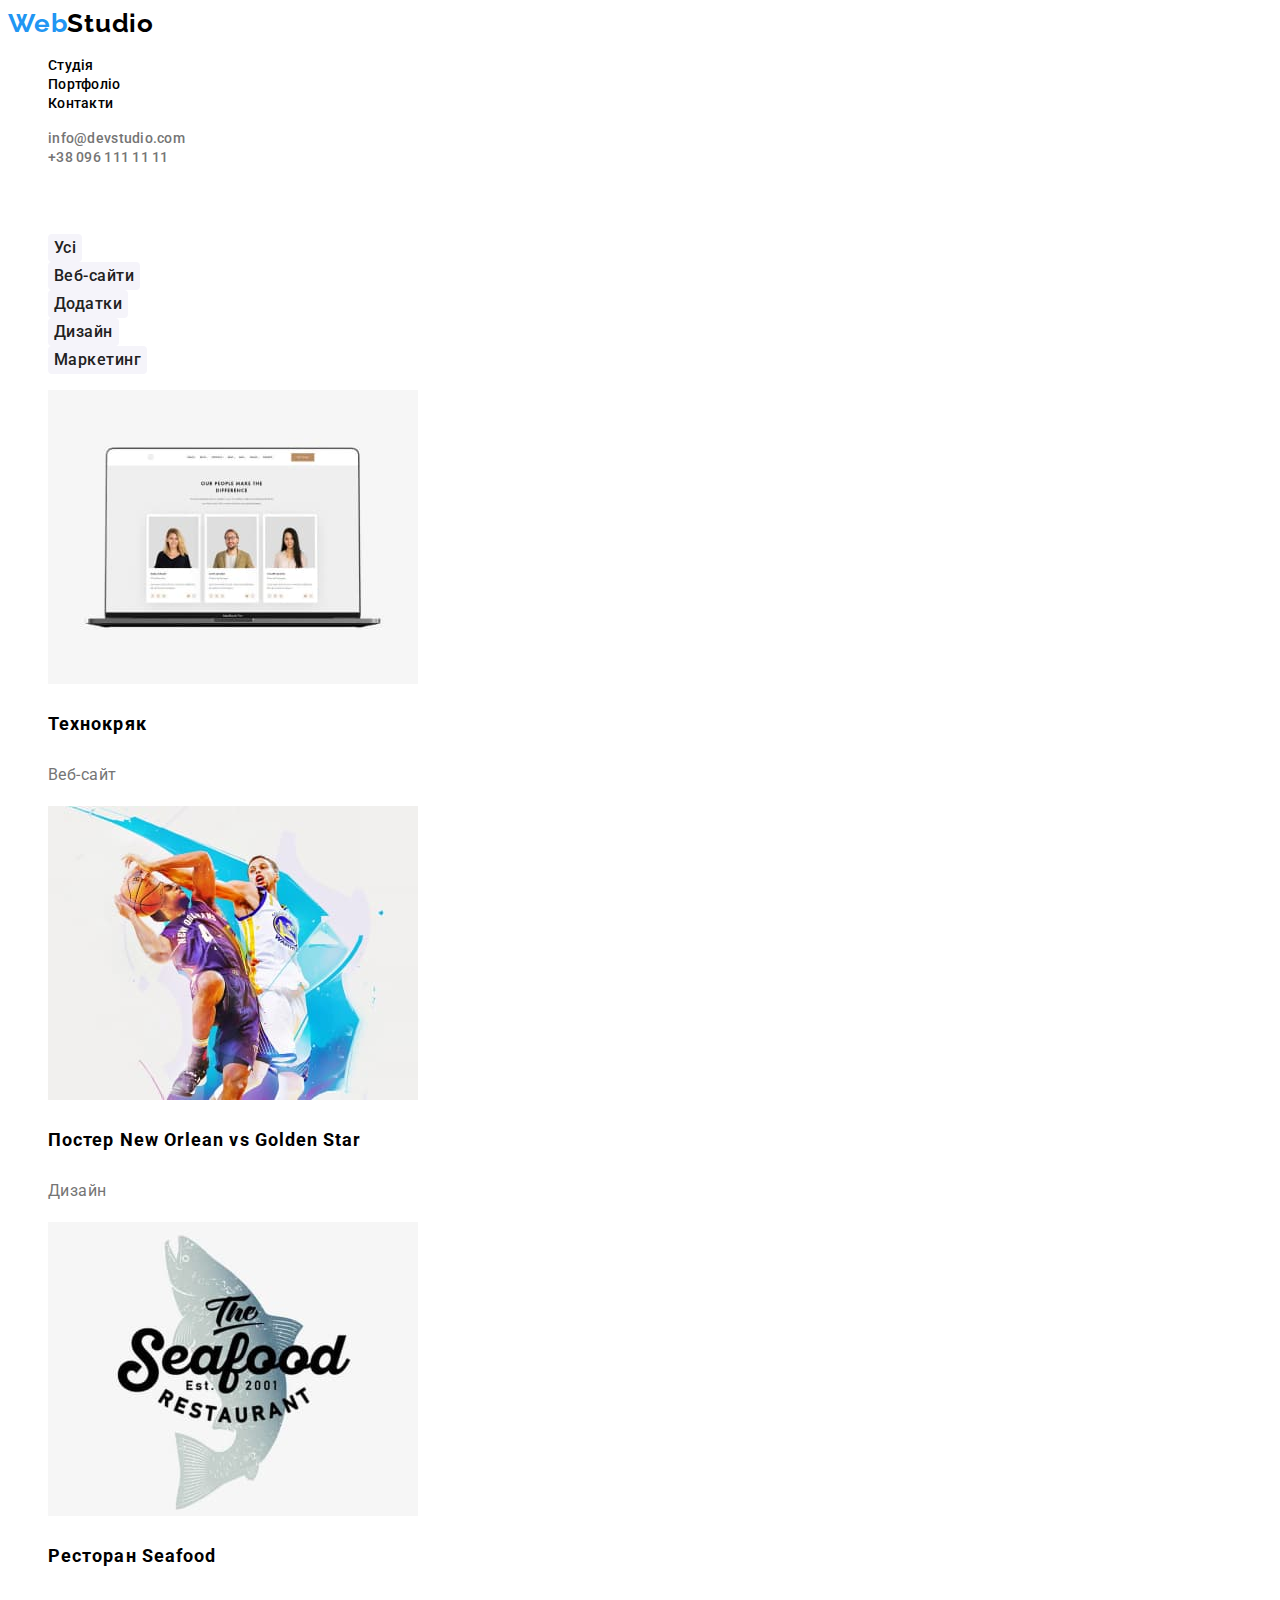
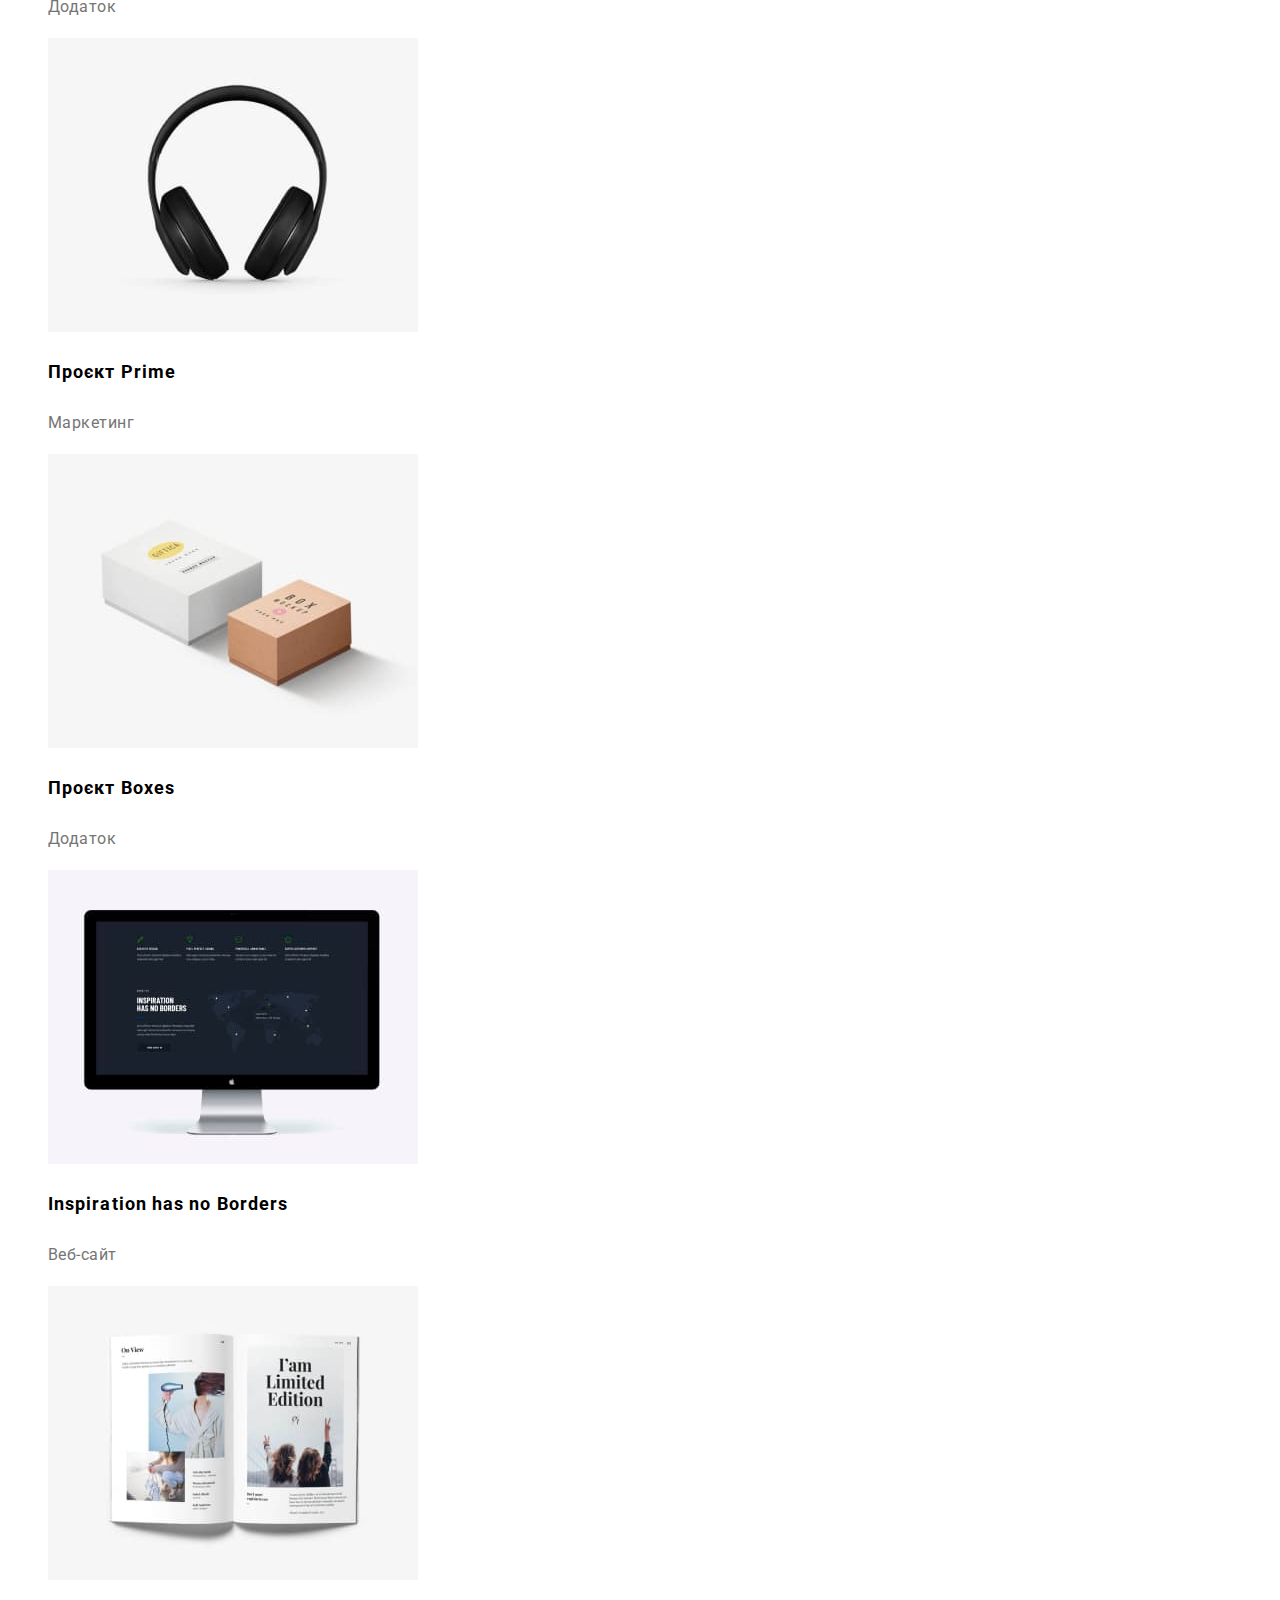
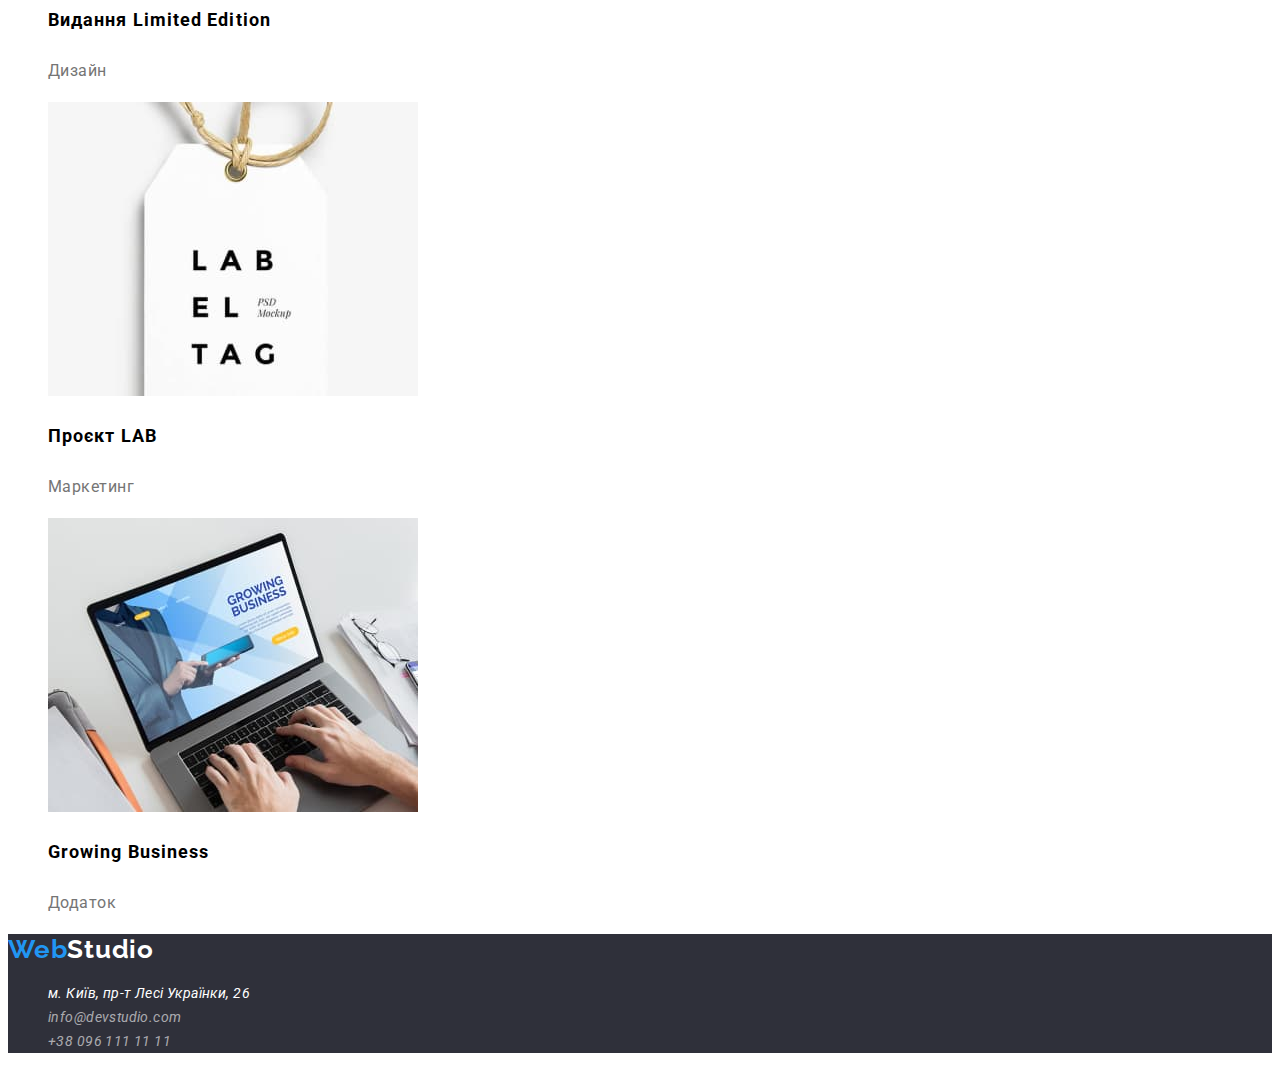
==== portfolio.html @ c7c8bc0b "second commit" ====
<!DOCTYPE html>
<html lang="uk">
<head>
    <meta charset="UTF-8">
    <meta http-equiv="X-UA-Compatible" content="IE=edge">
    <meta name="viewport" content="width=device-width, initial-scale=1.0">
    <link rel="preconnect" href="https://fonts.googleapis.com">
    <link rel="preconnect" href="https://fonts.gstatic.com" crossorigin>
    <link href="https://fonts.googleapis.com/css2?family=Raleway:wght@700&family=Roboto:wght@400;500;700;900&display=swap" rel="stylesheet">
    <link rel="stylesheet" href="./css/styles.css">
    <title>goit-markup-hw-02-portfolio</title>
</head>
<body class="body">
    <header class="header">
        <a href="#" class="logo"><span class="logo-web">Web</span><span class="logo-studio">Studio</span></a>
        <nav>
            <ul class="header-nav">
                <li><a href="#" class="header-nav-link">Студія</a></li>
                <li><a href="./portfolio.html" class="header-nav-link">Портфоліо</a></li>
                <li><a href="#" class="header-nav-link">Контакти</a></li>
            </ul>
            <ul class="header-contacts">
                <li><a href="mailto:info@devstudio.com" class="header-contacts-core">info@devstudio.com</a></li>
                <li><a href="tel:++380961111111" class="header-contacts-core">+38 096 111 11 11</a></li>
            </ul>           
        </nav>
    </header>
    <main>
        <section>
            <h2 class="portfolio">Портфоліо</h2>
            <ul>
                <li><button class="portfolio-btn" type="button">Усі</button></li>
                <li><button class="portfolio-btn" type="button">Веб-сайти</button></li>
                <li><button class="portfolio-btn" type="button">Додатки</button></li>
                <li><button class="portfolio-btn" type="button">Дизайн</button></li>
                <li><button class="portfolio-btn" type="button">Маркетинг</button></li>
            </ul>
        </section>
        <section>
            <ul>
                <li>
                    <img class="portfolio-img" src="./images/портфоліо/технокряк1.jpg" alt="ноутбук">
                    <h3 class="portfolio-title">Технокряк</h3>
                    <p class="portfolio-subtitle">Веб-сайт</p>
                </li>
                <li>
                    <img class="portfolio-img" src="./images/портфоліо/ПостерNewOrleavsGoldenStar1.jpg" alt="два гравці в баскетбол">
                    <h3 class="portfolio-title">Постер <span lang="en">New Orlean vs Golden Star</span></h3>
                    <p class="portfolio-subtitle">Дизайн</p>
                </li>
                <li>
                    <img class="portfolio-img" src="./images/портфоліо/РесторанSeafood1.jpg" alt="лого ресторану з рибою">
                    <h3 class="portfolio-title">Ресторан <span lang="en">Seafood</span></h3>
                    <p class="portfolio-subtitle">Додаток</p>
                </li>
                <li>
                    <img class="portfolio-img" src="./images/портфоліо/ПроєктPrime1.jpg" alt="навушники">
                    <h3 class="portfolio-title">Проєкт <span lang="en">Prime</span></h3>
                    <p class="portfolio-subtitle">Маркетинг</p>
                </li>
                <li>
                    <img class="portfolio-img" src="./images/портфоліо/ПроєктBoxes1.jpg" alt="коробки">
                    <h3 class="portfolio-title">Проєкт <span lang="en">Boxes</span></h3>
                    <p class="portfolio-subtitle">Додаток</p>
                </li>
                <li>
                    <img class="portfolio-img" src="./images/портфоліо/InspirationhasnoBorders1.jpg" alt="екран монітора">
                    <h3 class="portfolio-title" lang="en">Inspiration has no Borders</h3>
                    <p class="portfolio-subtitle">Веб-сайт</p>
                </li>
                <li>
                    <img class="portfolio-img" src="./images/портфоліо/ВиданняLimitedEdition1.jpg" alt="розгорнута книжка">
                    <h3 class="portfolio-title">Видання <span lang="en">Limited Edition</span></h3>
                    <p class="portfolio-subtitle">Дизайн</p>
                </li>
                <li>
                    <img class="portfolio-img" src="./images/портфоліо/ПроєктLAB1.jpg" alt="бірка">
                    <h3 class="portfolio-title">Проєкт <span lang="en">LAB</span></h3>
                    <p class="portfolio-subtitle">Маркетинг</p>
                </li>
                <li>
                    <img class="portfolio-img" src="./images/портфоліо/GrowingBusiness1.jpg" alt="друкує на ноутбуці">
                    <h3 class="portfolio-title" lang="en">Growing Business</h3>
                    <p class="portfolio-subtitle">Додаток</p>
                </li>
            </ul>
        </section>
    </main>
    <footer class="footer">
        <a href="#" class="logo"><span class="logo-web">Web</span><span class="footer-studio">Studio</span></a>
        <address>
            <ul class="list">
                <li><a href="https://goo.gl/maps/taaaHP7BocLZiyMx6" target="_blank" rel="noopener noreferrer" class="footer-address">м. Київ, пр-т Лесі Українки, 26</a></li>
                <li><a href="mailto:info@devstudio.com" class="footer-contacts">info@devstudio.com</a></li>
                <li><a href="tel:++380961111111" class="footer-contacts">+38 096 111 11 11</a></li>
            </ul>
        </address>
    </footer>
</body>
</html>
---- css/styles.css ----
:root
{
    --color-gray:#757575;
    --color-black:#000000;
    --color-blue:#2196F3;
    --color-white:#ffff;
    --color-backgroung:#2F303A;
}

body
{
    font-family: 'Roboto', sans-serif;
}



/* ---------HEADER -------*/



.header a
{
    text-decoration: none;
}
.body li
{
    list-style: none;
}
.logo 
{
    font-weight: 700;
    font-size: 26px;
    line-height: calc(31/26);
    letter-spacing: 0.03em;
    font-family: 'Raleway', sans-serif;
    cursor: pointer;
}
.logo-web 
{
    color:var(--color-blue)
}
.logo-studio 
{
    color:var(--color-black)
}
.header-nav 
{
    
}
.header-nav-link
{
    font-weight: 500;
    font-size: 14px;
    line-height: calc(16/14);
    letter-spacing: 0.02em;
    cursor: pointer;
    color:var(--color-black)
}
.header-nav-link:hover,
.header-nav-link:focus
{
   color:var(--color-blue)
}
.header-contacts 
{
   
}
.header-contacts-core 
{
    font-weight: 500;
    font-size: 14px;
    line-height: 16px;
    letter-spacing: 0.02em;
    cursor: pointer;
    color:var(--color-gray)
}
.header-contacts-core:hover,
.header-contacts-core:focus
{
    color:var(--color-blue)
}


/* -------------HERO------------- */

.hero 
{
    background: var(--color-backgroung)
}
.hero-title 
{
    font-weight: 900;
    font-size: 44px;
    line-height: calc(60/44);
    text-align: center;
    letter-spacing: 0.06em;
    text-transform: uppercase;
    color:var(--color-white)
}
.hero-btn 
{
    font-family: inherit;
    font-weight: 700;
    font-size: 16px;
    line-height: calc(30/16);
    display: flex;
    align-items: center;
    text-align: center;
    letter-spacing: 0.06em;
    color: var(--color-white);
    border: none;
    background: var(--color-blue)
    box-shadow: 0px 4px 4px rgba(0, 0, 0, 0.15);
    border-radius: 4px;
    cursor: pointer;
}




/* --------------FEATURES------------- */



.features 
{
    
}
.title
{
   color: var(--color-white);
}

.feature-list {
 
}
.feature-title 
{
    font-size: 14px;
    line-height: calc(16/14);
    letter-spacing: 0.03em;
    text-transform: uppercase;
    color: var(--color-black)
}
.feature-subtitle 
{
    font-size: 14px;
    line-height: calc(24/14);
    letter-spacing: 0.03em;
    color: var(--color-gray)
}



/* ----------PICTURES-------- */

.pictures 
{
    
}
.pictures-title 
{

    font-size: 36px;
    line-height: calc(42/36);
    text-align: center;
    letter-spacing: 0.03em;
    color: var(--color-black)
}
.pictures-list {
}




/* -------------TEAM----------- */


.team {
}
.team-title {
    font-size: 36px;
    line-height: calc(42/36);
    text-align: center;
    letter-spacing: 0.03em;
    color: var(--color-black)
}
.team-list {
}
.team-second-title {
    font-weight: 500;
    font-size: 16px;
    line-height: calc(19/16);
    text-align: center;
    letter-spacing: 0.03em;
    color: var(--color-black)
}
.team-subtitel 
{
    font-size: 16px;
    line-height: calc(19/16);
    text-align: center;
    letter-spacing: 0.03em;
    color: var(--color-gray)
}

/* --------FOOTER -----------*/

.footer a
{
    text-decoration: none;
}
.footer
{
    background: var(--color-backgroung)
}
.footer-studio
{
    color: var(--color-white);
}
.footer-address
{
    font-size: 14px;
    line-height: calc(24/14);
    letter-spacing: 0.03em;
    color: var(--color-white)
}
.footer-contacts
{
    font-weight: 400;
    font-size: 14px;
    line-height: calc(24/14);
    letter-spacing: 0.03em;
    color: rgba(255, 255, 255, 0.6);
    text-decoration: none;
}


/* ----------Portfolio------------ */


.portfolio 
{
    color: var(--color-white);
}
.portfolio-btn 
{
    font-family: inherit;
    font-weight: 500;
    font-size: 16px;
    line-height: calc(26/16);
    text-align: center;
    letter-spacing: 0.03em;
    color: #212121;
    background: #F5F4FA;
    border-radius: 4px;
    cursor: pointer;
    border: none;
}
.portfolio-btn:hover,
.portfolio-btn:focus
{
    background: #2196F3;
    box-shadow: 0px 3px 1px rgba(0, 0, 0, 0.1), 0px 1px 2px rgba(0, 0, 0, 0.08), 0px 2px 2px rgba(0, 0, 0, 0.12);
    border-radius: 4px;
}
.portfolio-img {
}
.portfolio-title 
{
    font-weight: 700;
    font-size: 18px;
    line-height: calc(36/18);
    letter-spacing: 0.06em;
    color: var(--color-black)
}
.portfolio-subtitle
{
    font-size: 16px;
    line-height: calc(30/16);
    letter-spacing: 0.03em;
    color: var(--color-gray)
}
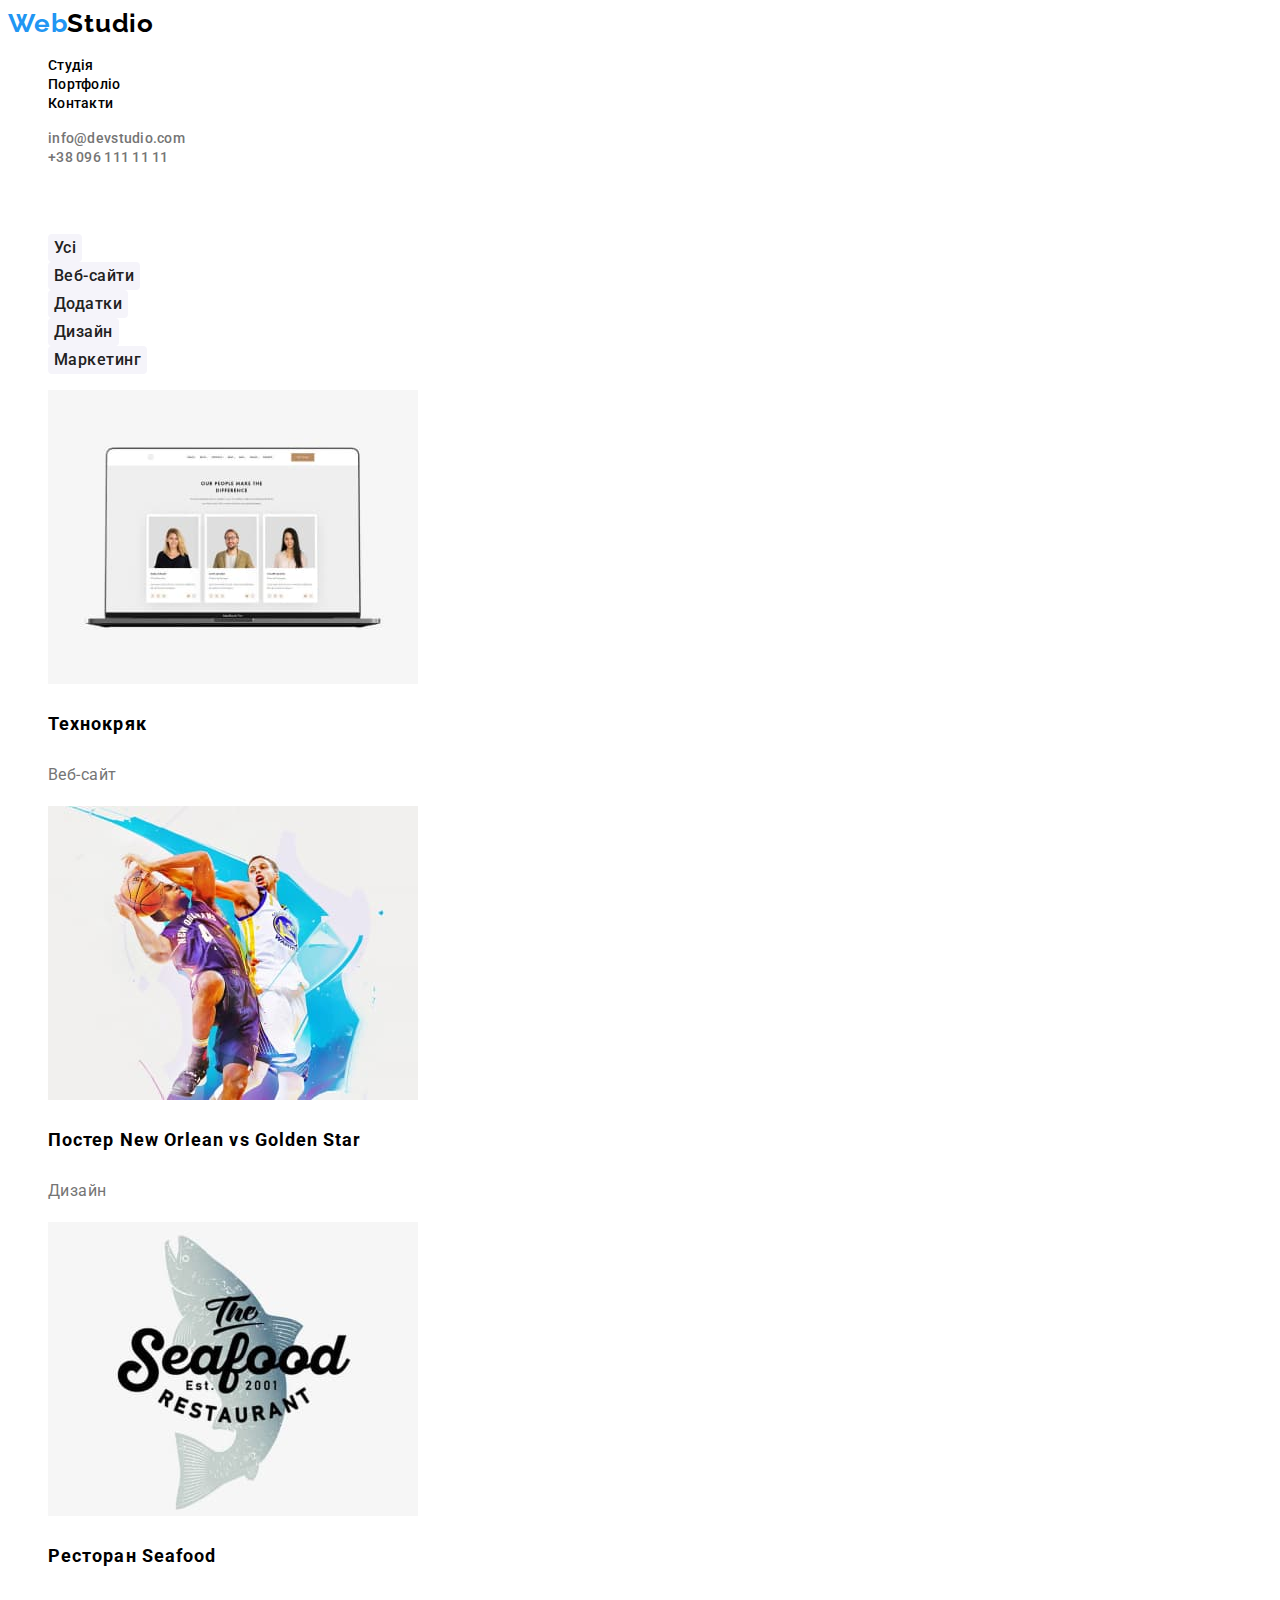
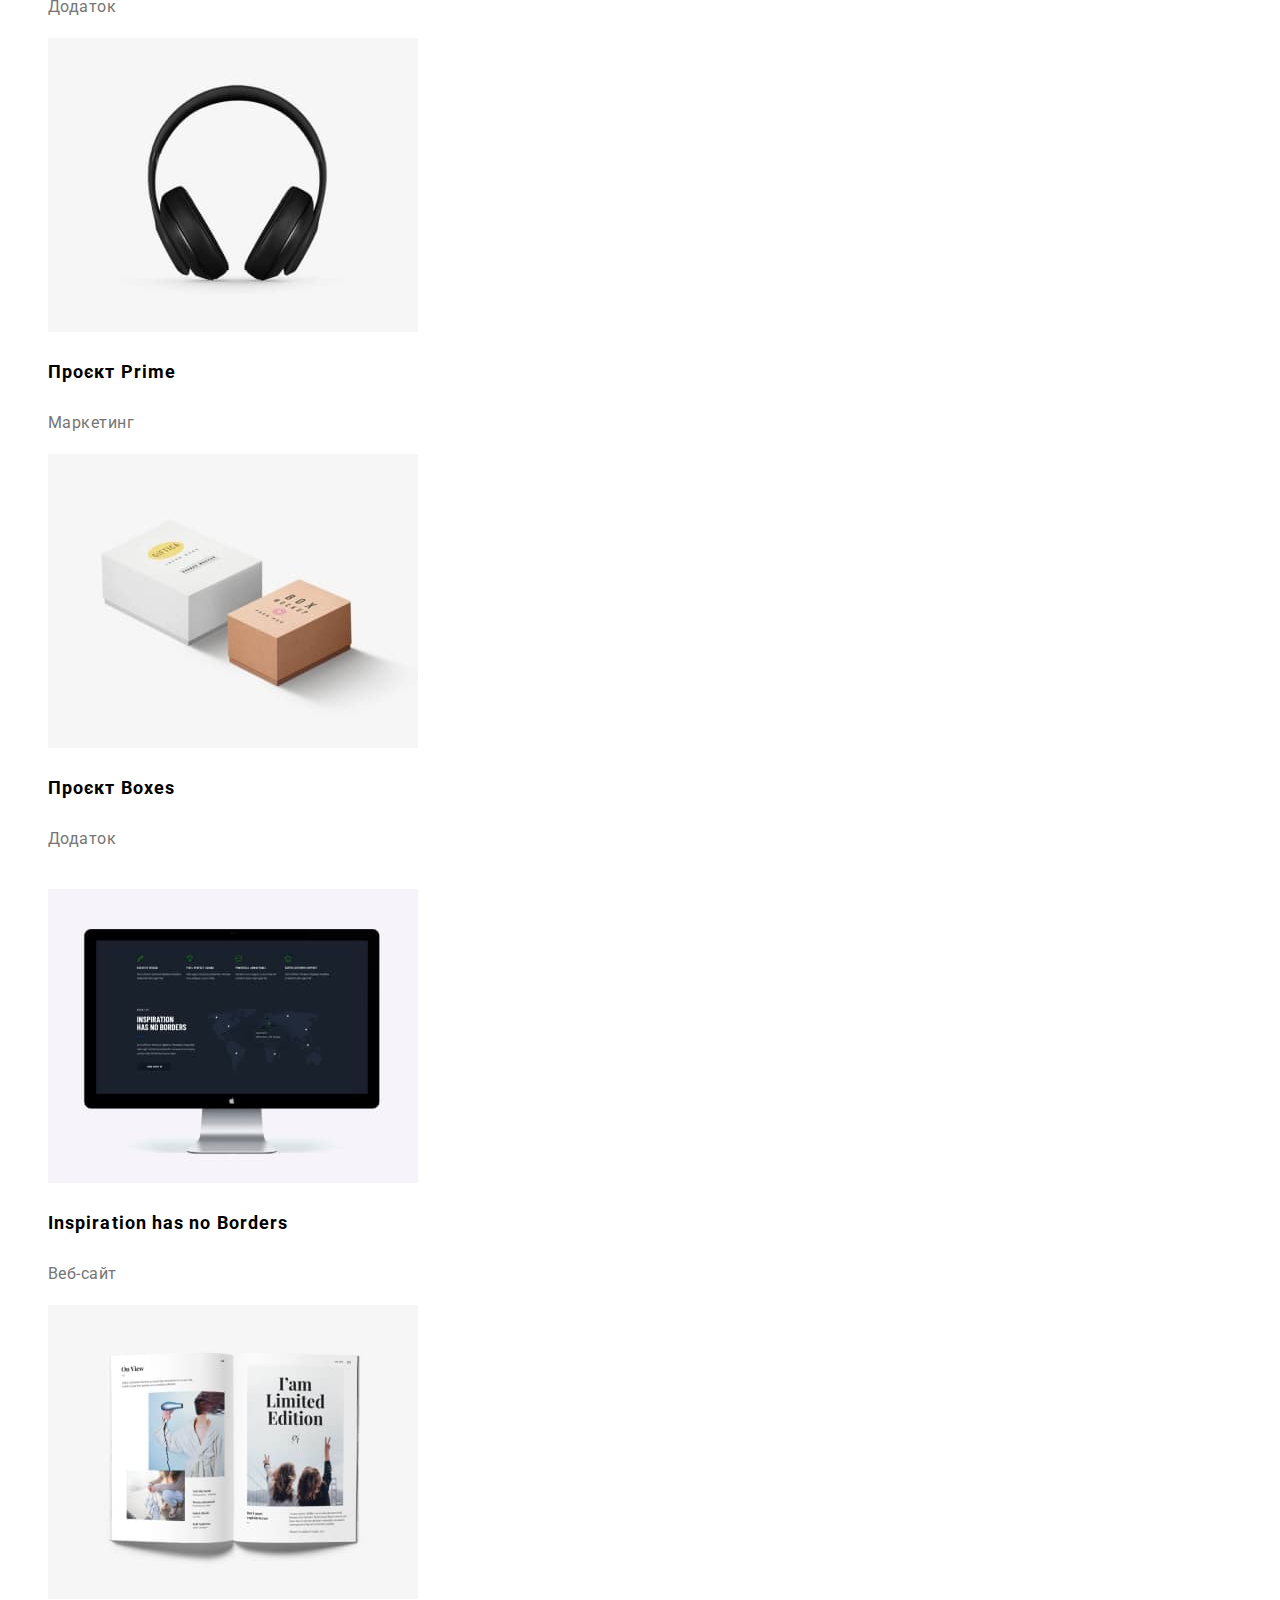
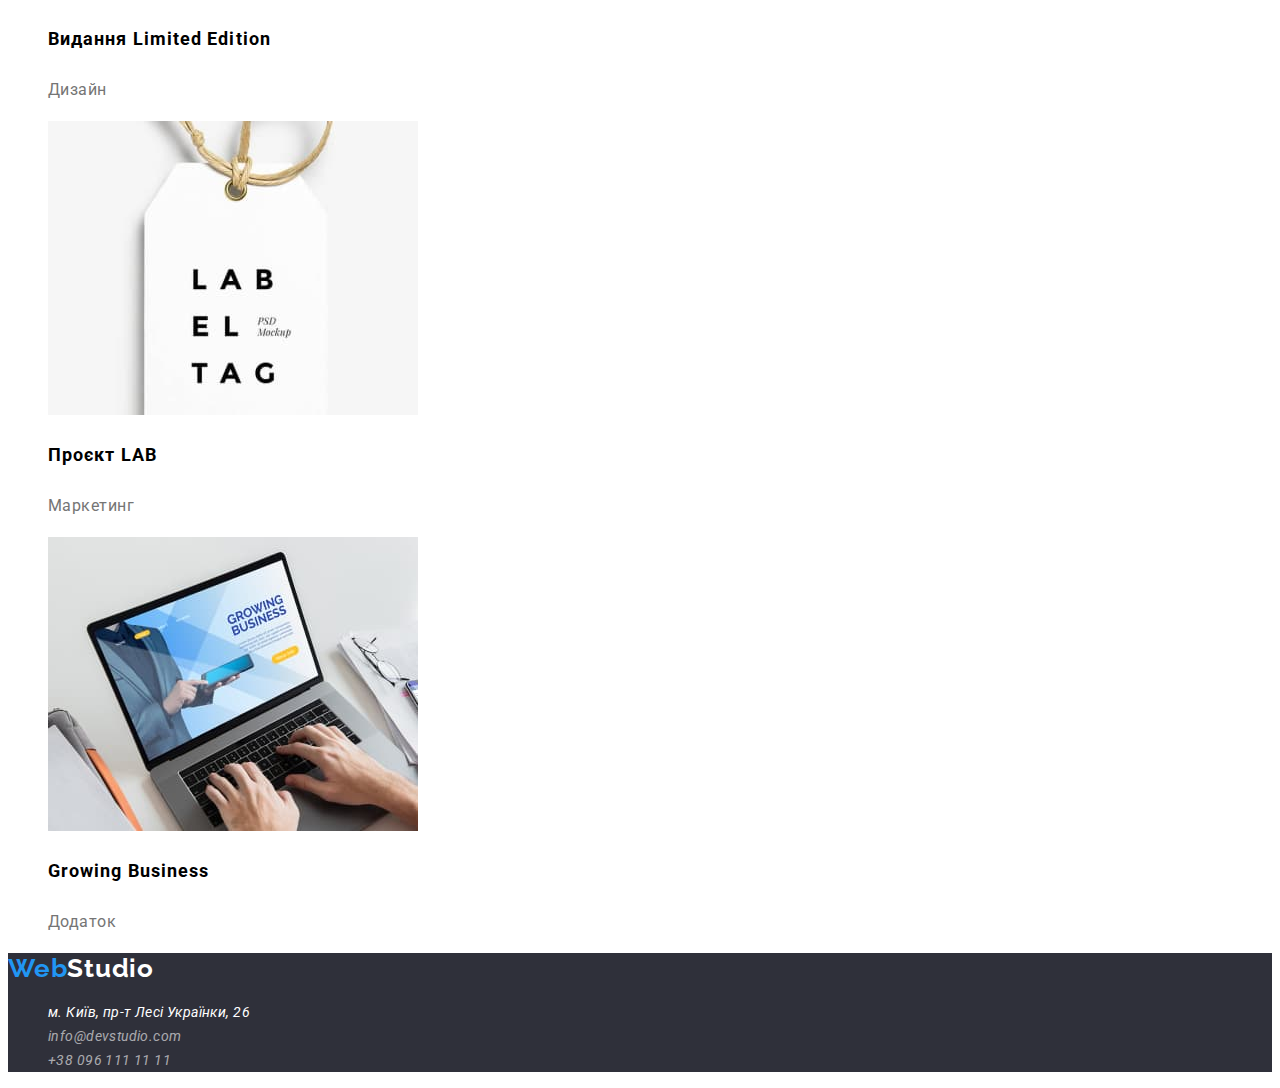
==== commit 6b4ad434: "second commit" ====
--- a/portfolio.html
+++ b/portfolio.html
@@ -12,7 +12,7 @@
 </head>
 <body class="body">
     <header class="header">
-        <a href="#" class="logo"><span class="logo-web">Web</span><span class="logo-studio">Studio</span></a>
+        <a href="http://127.0.0.1:5500/#" class="logo"><span class="logo-web">Web</span><span class="logo-studio">Studio</span></a>
         <nav>
             <ul class="header-nav">
                 <li><a href="#" class="header-nav-link">Студія</a></li>
@@ -39,47 +39,47 @@
         <section>
             <ul>
                 <li>
-                    <img class="portfolio-img" src="./images/портфоліо/технокряк1.jpg" alt="ноутбук">
+                    <img class="portfolio-img" src="./images/портфоліо/технокряк1.jpg" alt="ноутбук" width="370px";>
                     <h3 class="portfolio-title">Технокряк</h3>
                     <p class="portfolio-subtitle">Веб-сайт</p>
                 </li>
                 <li>
-                    <img class="portfolio-img" src="./images/портфоліо/ПостерNewOrleavsGoldenStar1.jpg" alt="два гравці в баскетбол">
+                    <img class="portfolio-img" src="./images/портфоліо/ПостерNewOrleavsGoldenStar1.jpg" alt="два гравці в баскетбол" width="370px">
                     <h3 class="portfolio-title">Постер <span lang="en">New Orlean vs Golden Star</span></h3>
                     <p class="portfolio-subtitle">Дизайн</p>
                 </li>
                 <li>
-                    <img class="portfolio-img" src="./images/портфоліо/РесторанSeafood1.jpg" alt="лого ресторану з рибою">
+                    <img class="portfolio-img" src="./images/портфоліо/РесторанSeafood1.jpg" alt="лого ресторану з рибою" width="370px">
                     <h3 class="portfolio-title">Ресторан <span lang="en">Seafood</span></h3>
                     <p class="portfolio-subtitle">Додаток</p>
                 </li>
                 <li>
-                    <img class="portfolio-img" src="./images/портфоліо/ПроєктPrime1.jpg" alt="навушники">
+                    <img class="portfolio-img" src="./images/портфоліо/ПроєктPrime1.jpg" alt="навушники" width="370px">
                     <h3 class="portfolio-title">Проєкт <span lang="en">Prime</span></h3>
                     <p class="portfolio-subtitle">Маркетинг</p>
                 </li>
                 <li>
-                    <img class="portfolio-img" src="./images/портфоліо/ПроєктBoxes1.jpg" alt="коробки">
+                    <img class="portfolio-img" src="./images/портфоліо/ПроєктBoxes1.jpg" alt="коробки" width="370px">
                     <h3 class="portfolio-title">Проєкт <span lang="en">Boxes</span></h3>
                     <p class="portfolio-subtitle">Додаток</p>
-                </li>
+                </li>width: 370px;
                 <li>
-                    <img class="portfolio-img" src="./images/портфоліо/InspirationhasnoBorders1.jpg" alt="екран монітора">
+                    <img class="portfolio-img" src="./images/портфоліо/InspirationhasnoBorders1.jpg" alt="екран монітора" width="370px">
                     <h3 class="portfolio-title" lang="en">Inspiration has no Borders</h3>
                     <p class="portfolio-subtitle">Веб-сайт</p>
                 </li>
                 <li>
-                    <img class="portfolio-img" src="./images/портфоліо/ВиданняLimitedEdition1.jpg" alt="розгорнута книжка">
+                    <img class="portfolio-img" src="./images/портфоліо/ВиданняLimitedEdition1.jpg" alt="розгорнута книжка" width="370px">
                     <h3 class="portfolio-title">Видання <span lang="en">Limited Edition</span></h3>
                     <p class="portfolio-subtitle">Дизайн</p>
                 </li>
                 <li>
-                    <img class="portfolio-img" src="./images/портфоліо/ПроєктLAB1.jpg" alt="бірка">
+                    <img class="portfolio-img" src="./images/портфоліо/ПроєктLAB1.jpg" alt="бірка" width="370px">
                     <h3 class="portfolio-title">Проєкт <span lang="en">LAB</span></h3>
                     <p class="portfolio-subtitle">Маркетинг</p>
                 </li>
                 <li>
-                    <img class="portfolio-img" src="./images/портфоліо/GrowingBusiness1.jpg" alt="друкує на ноутбуці">
+                    <img class="portfolio-img" src="./images/портфоліо/GrowingBusiness1.jpg" alt="друкує на ноутбуці" width="370px">
                     <h3 class="portfolio-title" lang="en">Growing Business</h3>
                     <p class="portfolio-subtitle">Додаток</p>
                 </li>
@@ -87,7 +87,7 @@
         </section>
     </main>
     <footer class="footer">
-        <a href="#" class="logo"><span class="logo-web">Web</span><span class="footer-studio">Studio</span></a>
+        <a href="http://127.0.0.1:5500/#" class="logo"><span class="logo-web">Web</span><span class="footer-studio">Studio</span></a>
         <address>
             <ul class="list">
                 <li><a href="https://goo.gl/maps/taaaHP7BocLZiyMx6" target="_blank" rel="noopener noreferrer" class="footer-address">м. Київ, пр-т Лесі Українки, 26</a></li>
--- a/css/styles.css
+++ b/css/styles.css
@@ -3,13 +3,13 @@
     --color-gray:#757575;
     --color-black:#000000;
     --color-blue:#2196F3;
-    --color-white:#ffff;
     --color-backgroung:#2F303A;
 }
 
 body
 {
     font-family: 'Roboto', sans-serif;
+    color: #ffff;
 }
 
 
@@ -43,10 +43,7 @@
 {
     color:var(--color-black)
 }
-.header-nav 
-{
-    
-}
+
 .header-nav-link
 {
     font-weight: 500;
@@ -61,10 +58,7 @@
 {
    color:var(--color-blue)
 }
-.header-contacts 
-{
-   
-}
+ 
 .header-contacts-core 
 {
     font-weight: 500;
@@ -95,7 +89,6 @@
     text-align: center;
     letter-spacing: 0.06em;
     text-transform: uppercase;
-    color:var(--color-white)
 }
 .hero-btn 
 {
@@ -109,10 +102,10 @@
     letter-spacing: 0.06em;
     color: var(--color-white);
     border: none;
-    background: var(--color-blue)
     box-shadow: 0px 4px 4px rgba(0, 0, 0, 0.15);
     border-radius: 4px;
     cursor: pointer;
+    background: var(--color-blue)
 }
 
 
@@ -120,20 +113,6 @@
 
 /* --------------FEATURES------------- */
 
-
-
-.features 
-{
-    
-}
-.title
-{
-   color: var(--color-white);
-}
-
-.feature-list {
- 
-}
 .feature-title 
 {
     font-size: 14px;
@@ -154,10 +133,6 @@
 
 /* ----------PICTURES-------- */
 
-.pictures 
-{
-    
-}
 .pictures-title 
 {
 
@@ -167,8 +142,7 @@
     letter-spacing: 0.03em;
     color: var(--color-black)
 }
-.pictures-list {
-}
+
 
 
 
@@ -176,8 +150,7 @@
 /* -------------TEAM----------- */
 
 
-.team {
-}
+
 .team-title {
     font-size: 36px;
     line-height: calc(42/36);
@@ -185,8 +158,7 @@
     letter-spacing: 0.03em;
     color: var(--color-black)
 }
-.team-list {
-}
+
 .team-second-title {
     font-weight: 500;
     font-size: 16px;
@@ -216,33 +188,28 @@
 }
 .footer-studio
 {
-    color: var(--color-white);
+    color: #ffff
 }
 .footer-address
 {
     font-size: 14px;
     line-height: calc(24/14);
     letter-spacing: 0.03em;
-    color: var(--color-white)
+    color: #FFFFFF;
+
 }
 .footer-contacts
 {
-    font-weight: 400;
     font-size: 14px;
     line-height: calc(24/14);
     letter-spacing: 0.03em;
     color: rgba(255, 255, 255, 0.6);
-    text-decoration: none;
 }
 
 
 /* ----------Portfolio------------ */
 
 
-.portfolio 
-{
-    color: var(--color-white);
-}
 .portfolio-btn 
 {
     font-family: inherit;
@@ -264,8 +231,7 @@
     box-shadow: 0px 3px 1px rgba(0, 0, 0, 0.1), 0px 1px 2px rgba(0, 0, 0, 0.08), 0px 2px 2px rgba(0, 0, 0, 0.12);
     border-radius: 4px;
 }
-.portfolio-img {
-}
+
 .portfolio-title 
 {
     font-weight: 700;
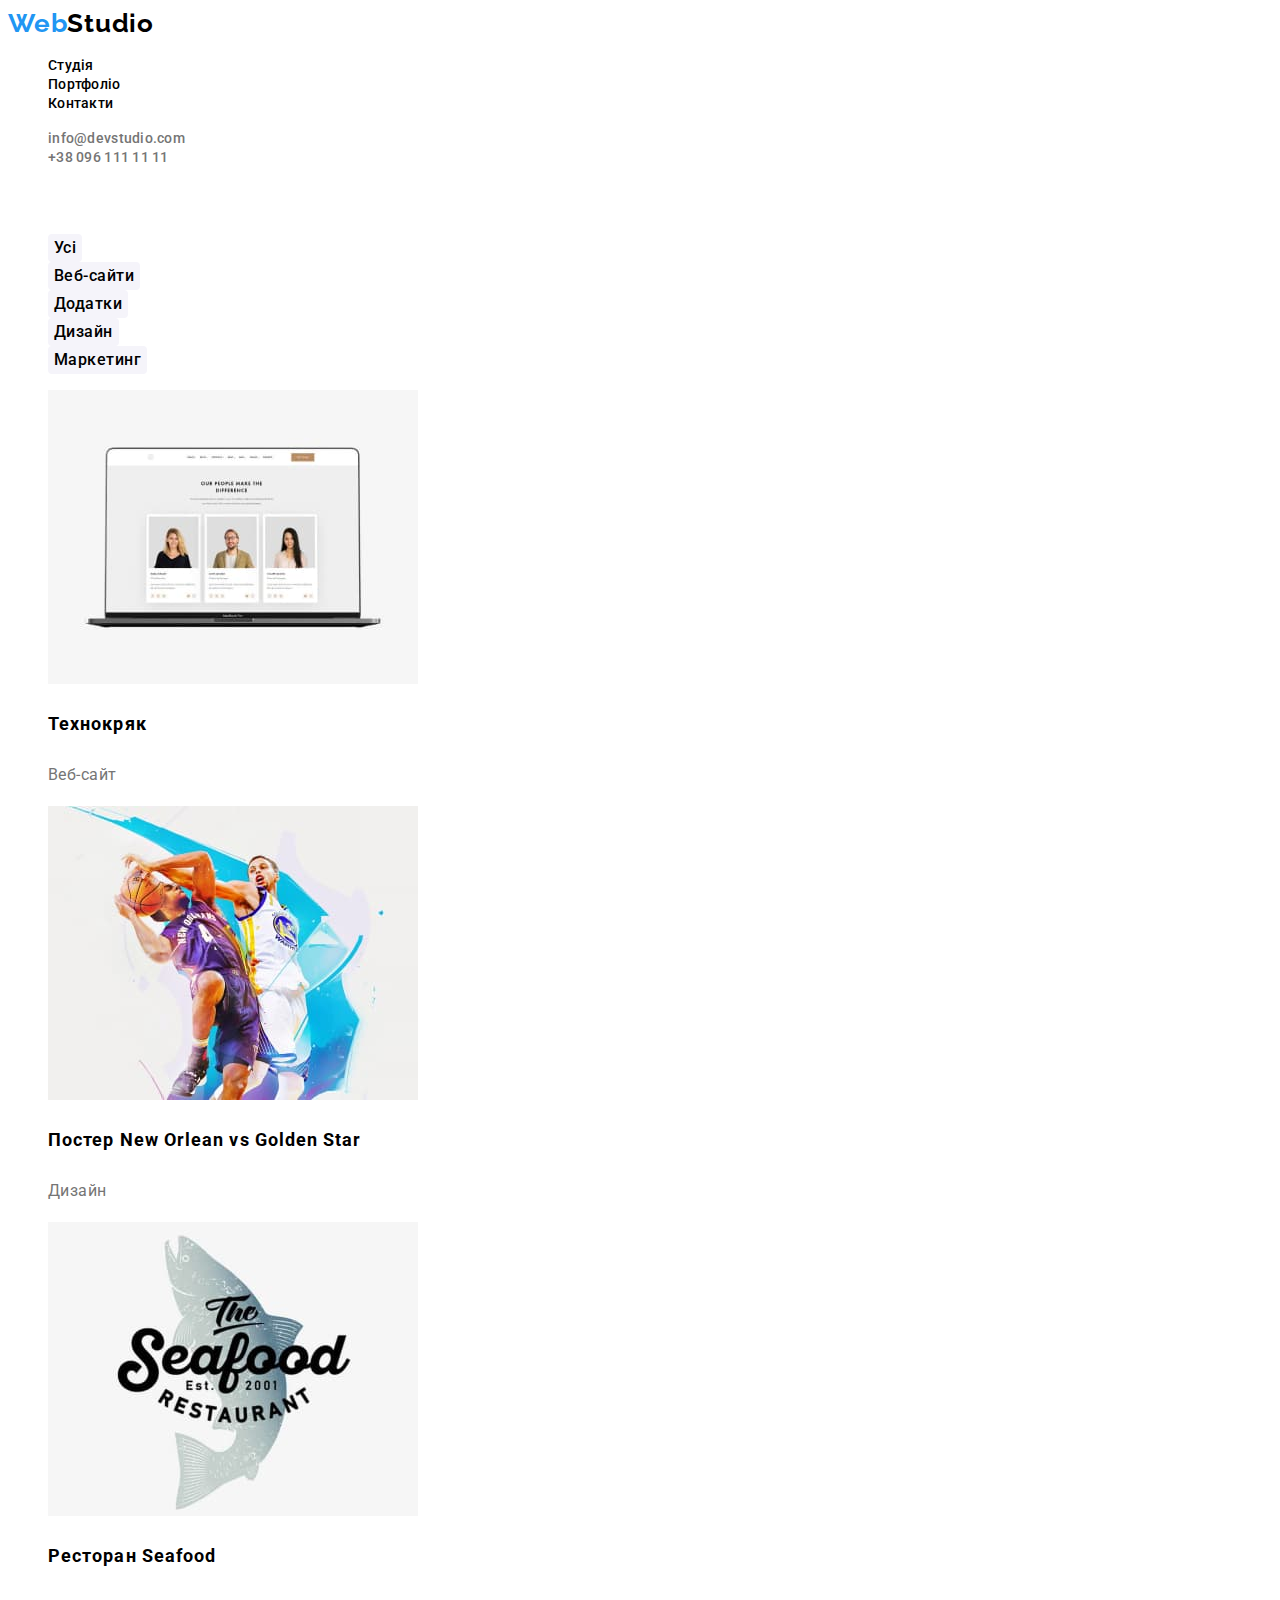
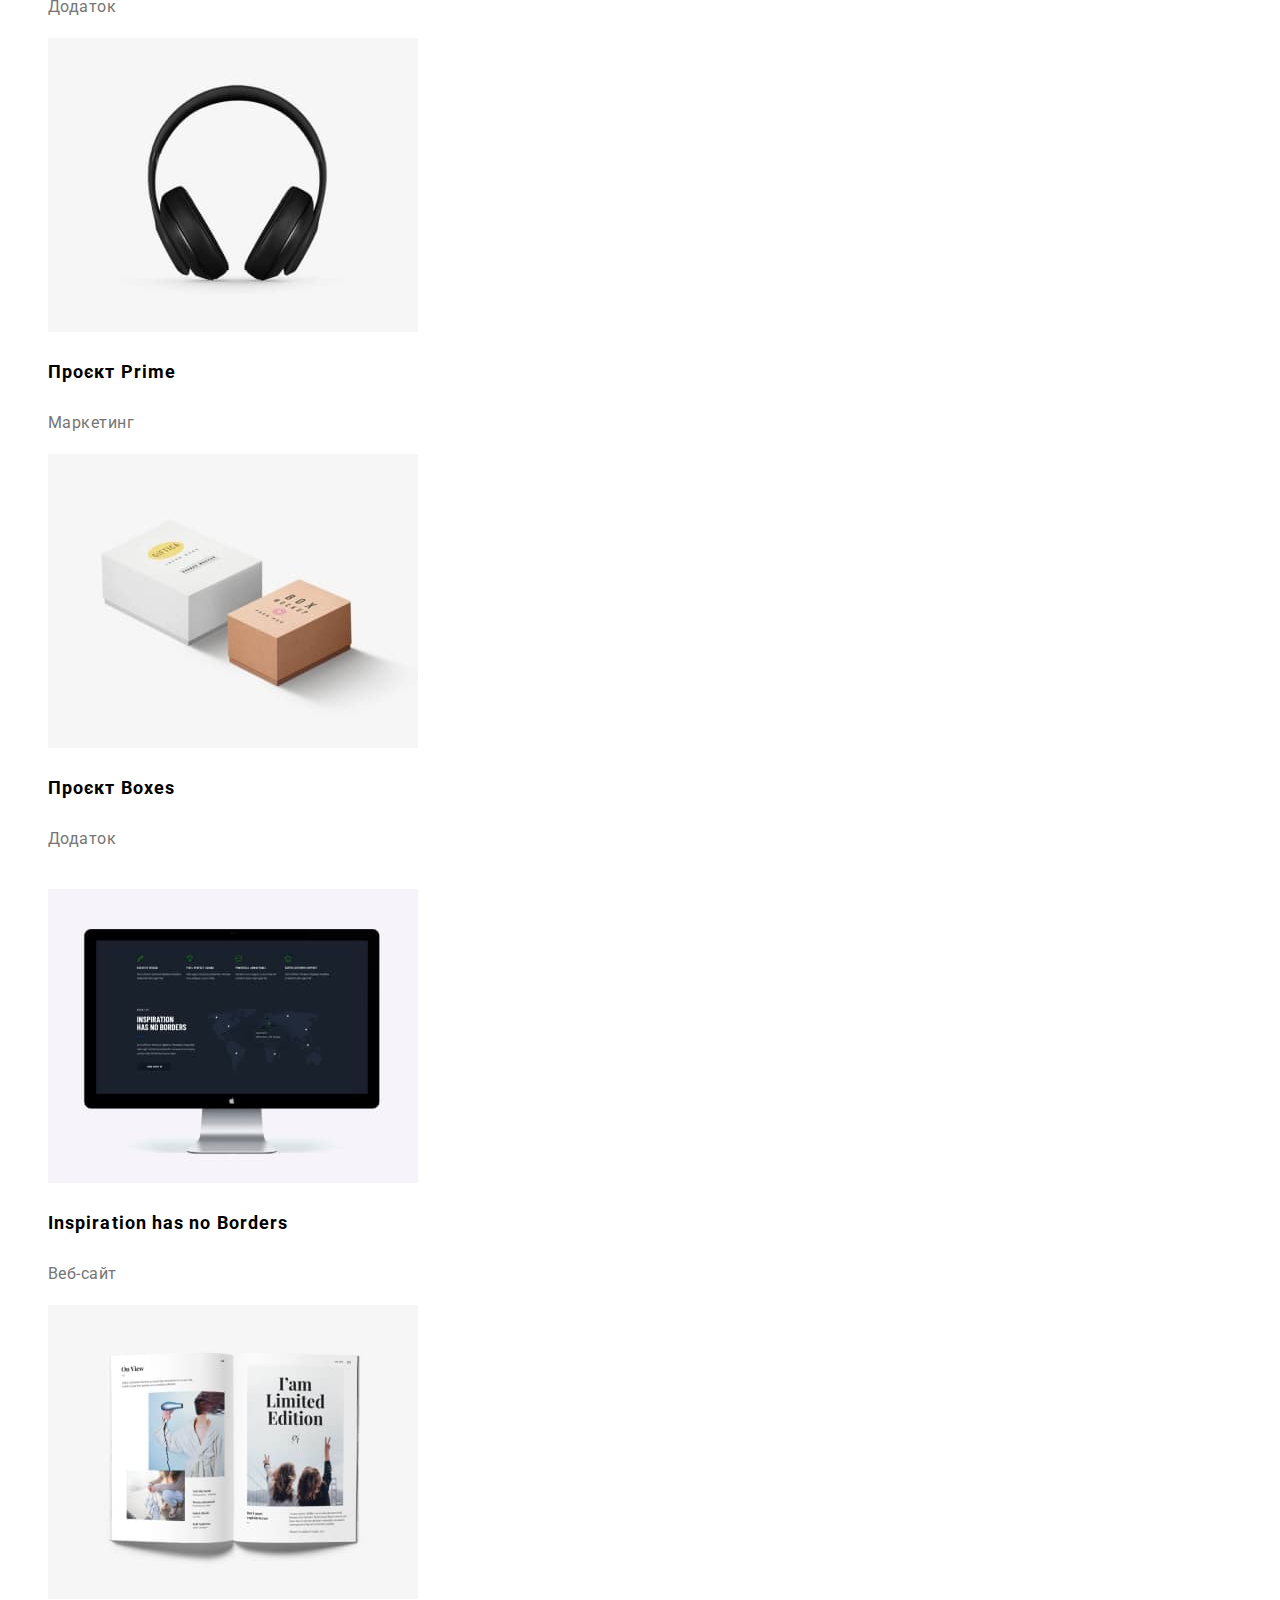
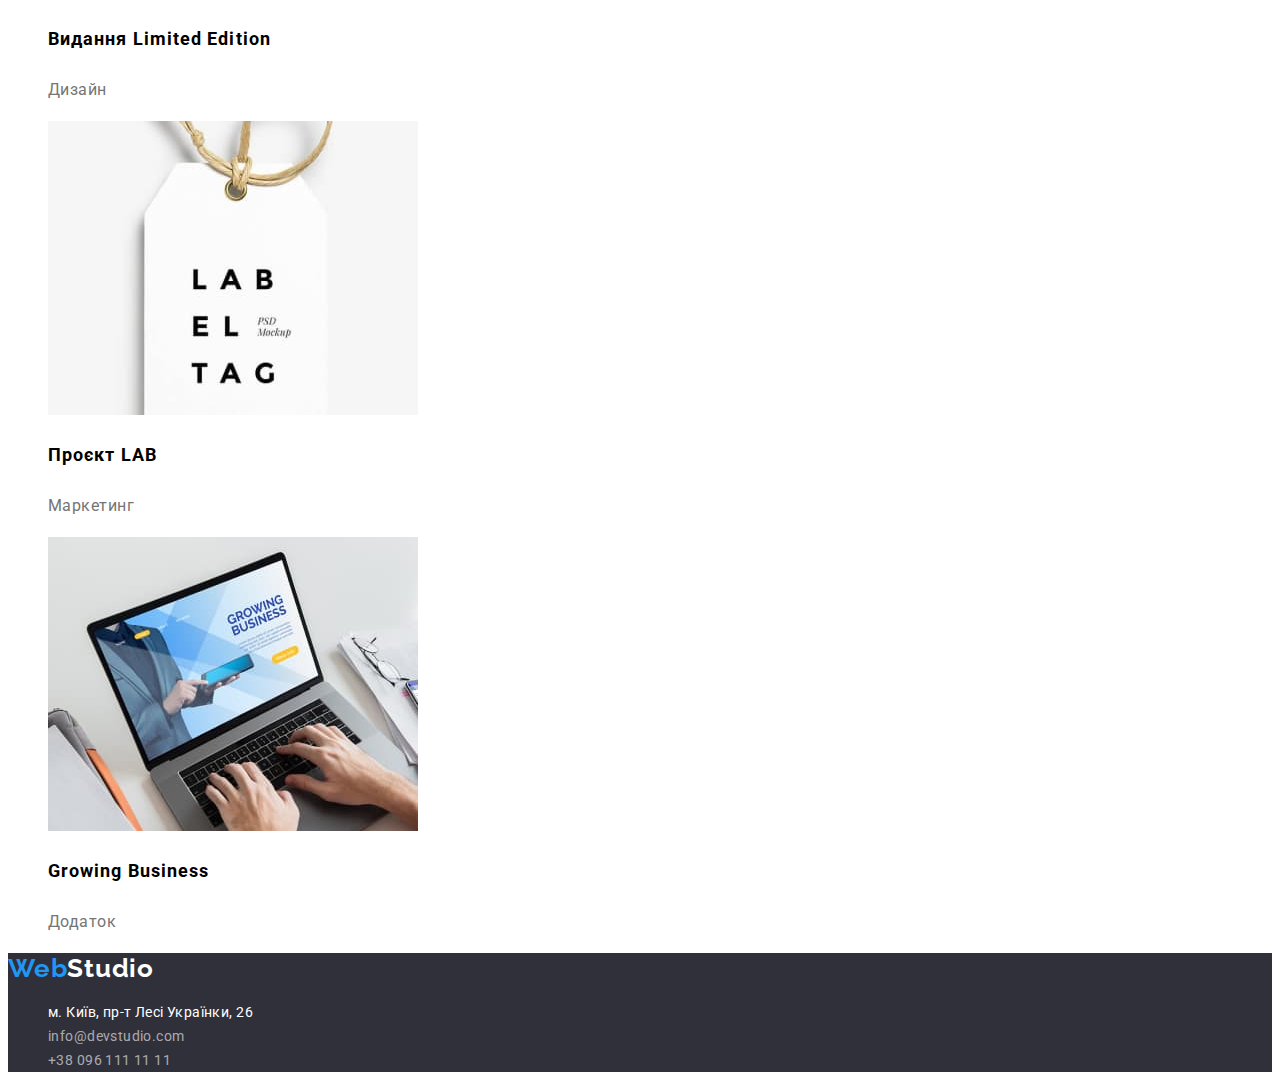
==== commit 422d9ca5: "final commit" ====
--- a/portfolio.html
+++ b/portfolio.html
@@ -12,10 +12,10 @@
 </head>
 <body class="body">
     <header class="header">
-        <a href="http://127.0.0.1:5500/#" class="logo"><span class="logo-web">Web</span><span class="logo-studio">Studio</span></a>
+        <a href="https://cardinal-cortez.github.io/goit-markup-hw-02/" class="logo"><span class="logo-web">Web</span><span class="logo-studio">Studio</span></a>
         <nav>
             <ul class="header-nav">
-                <li><a href="#" class="header-nav-link">Студія</a></li>
+                <li><a href="https://cardinal-cortez.github.io/goit-markup-hw-02/" class="header-nav-link">Студія</a></li>
                 <li><a href="./portfolio.html" class="header-nav-link">Портфоліо</a></li>
                 <li><a href="#" class="header-nav-link">Контакти</a></li>
             </ul>
@@ -87,7 +87,7 @@
         </section>
     </main>
     <footer class="footer">
-        <a href="http://127.0.0.1:5500/#" class="logo"><span class="logo-web">Web</span><span class="footer-studio">Studio</span></a>
+        <a href="https://cardinal-cortez.github.io/goit-markup-hw-02/" class="logo"><span class="logo-web">Web</span><span class="footer-studio">Studio</span></a>
         <address>
             <ul class="list">
                 <li><a href="https://goo.gl/maps/taaaHP7BocLZiyMx6" target="_blank" rel="noopener noreferrer" class="footer-address">м. Київ, пр-т Лесі Українки, 26</a></li>
--- a/css/styles.css
+++ b/css/styles.css
@@ -4,6 +4,7 @@
     --color-black:#000000;
     --color-blue:#2196F3;
     --color-backgroung:#2F303A;
+    --color-c6:#188CE8;
 }
 
 body
@@ -107,6 +108,11 @@
     cursor: pointer;
     background: var(--color-blue)
 }
+.hero-btn:hover,
+.hero-btn:focus
+{
+    background:var(--color-c6)
+}
 
 
 
@@ -192,19 +198,30 @@
 }
 .footer-address
 {
+    font-style: normal;
     font-size: 14px;
     line-height: calc(24/14);
     letter-spacing: 0.03em;
     color: #FFFFFF;
-
+}
+.footer-address:hover,
+.footer-address:focus
+{
+    color: var(--color-blue);
 }
 .footer-contacts
 {
+    font-style: normal;
     font-size: 14px;
     line-height: calc(24/14);
     letter-spacing: 0.03em;
     color: rgba(255, 255, 255, 0.6);
 }
+.footer-contacts:hover,
+.footer-contacts:focus
+{
+    color: var(--color-blue);
+}
 
 
 /* ----------Portfolio------------ */
@@ -218,18 +235,21 @@
     line-height: calc(26/16);
     text-align: center;
     letter-spacing: 0.03em;
-    color: #212121;
     background: #F5F4FA;
     border-radius: 4px;
     cursor: pointer;
     border: none;
-}
+    color: var(--color-black)
+  
+}
+
 .portfolio-btn:hover,
 .portfolio-btn:focus
 {
     background: #2196F3;
     box-shadow: 0px 3px 1px rgba(0, 0, 0, 0.1), 0px 1px 2px rgba(0, 0, 0, 0.08), 0px 2px 2px rgba(0, 0, 0, 0.12);
     border-radius: 4px;
+    color: var(--color-white);
 }
 
 .portfolio-title 
